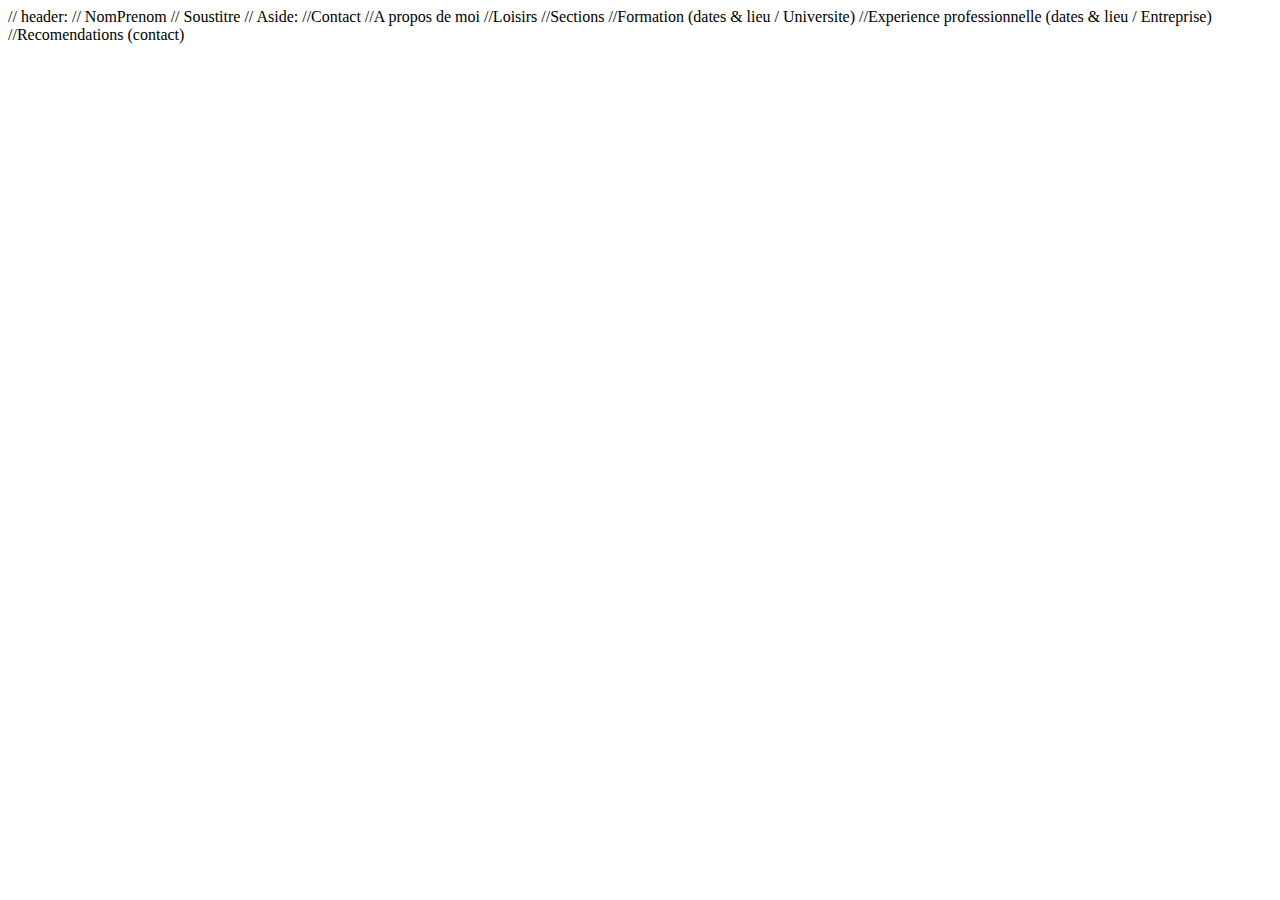
==== CV.html @ d42e1da4 "Start P2 -  CSS: empty / HTML: plan in comments" ====
<!DOCTYPE html>
<html>
<head>
	<meta charset="utf-8"/>
	<link rel="stylesheet" href="styleCV.css" />
	<title>CV Gaëtan Théréau</title>
</head>
<body>

// header:
	// NomPrenom
	// Soustitre

// Aside:
	//Contact
	//A propos de moi
	//Loisirs

//Sections
	//Formation (dates & lieu / Universite)
	//Experience professionnelle (dates & lieu / Entreprise)
	//Recomendations (contact)
	
</body>
</html>
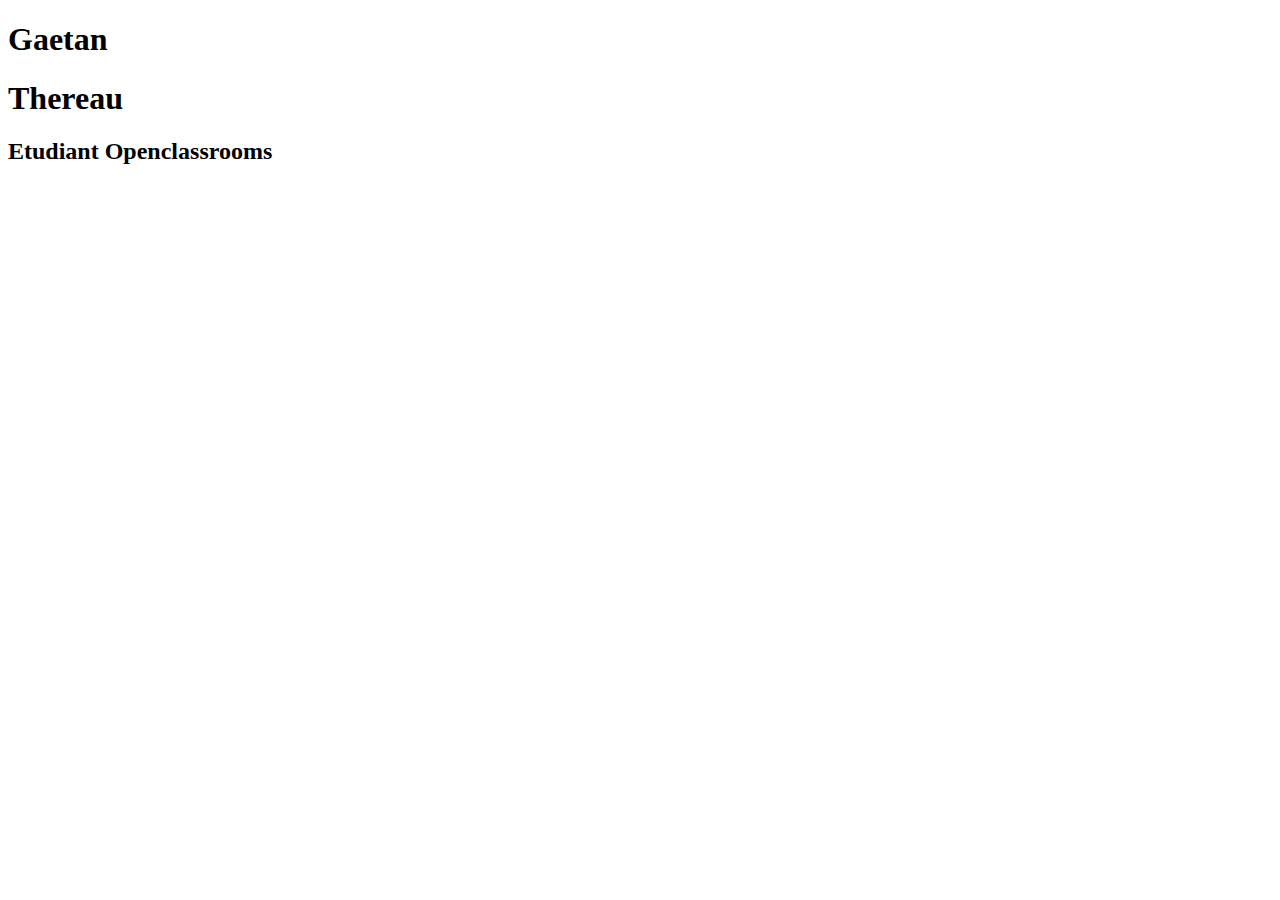
==== commit e5e25a85: "Added Header & corrected comments syntax :P" ====
--- a/CV.html
+++ b/CV.html
@@ -7,19 +7,25 @@
 </head>
 <body>
 
-// header:
-	// NomPrenom
-	// Soustitre
+<!-- header:
+// NomPrenom
+// Soustitre -->
 
-// Aside:
+<header> <!--Header-->
+	<h1 id="Prenom"> Gaetan</h1><h1 id="Nom"> Thereau</h1>
+	<h2 id="Intro"> Etudiant Openclassrooms</h2>
+</header>
+
+<!-- Aside:
 	//Contact
 	//A propos de moi
-	//Loisirs
+	//Loisirs -->
 
-//Sections
+
+<!-- Sections
 	//Formation (dates & lieu / Universite)
 	//Experience professionnelle (dates & lieu / Entreprise)
-	//Recomendations (contact)
-	
+	//Recommendations (contact) --->
+
 </body>
 </html>
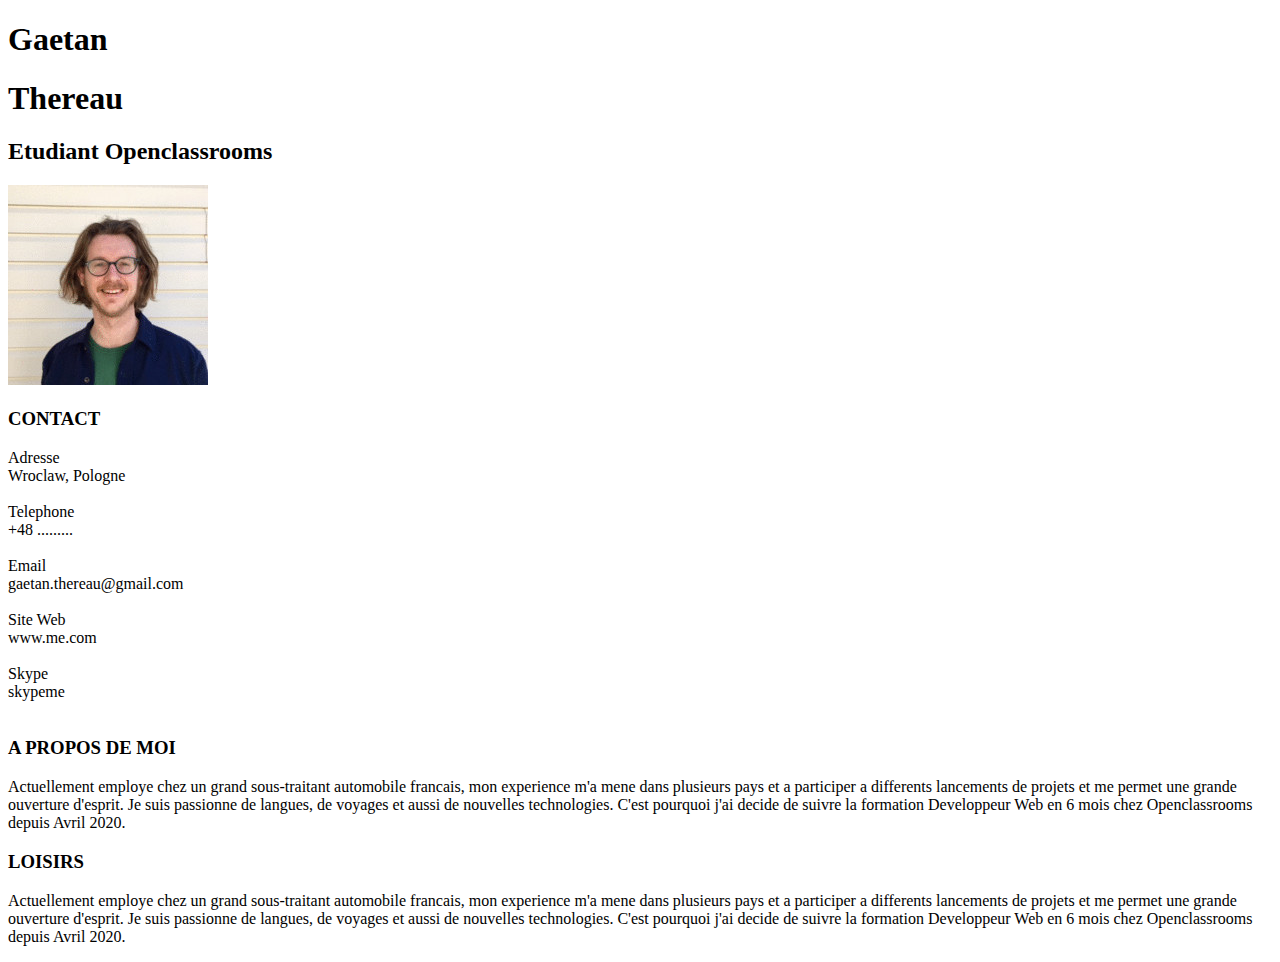
==== commit d1f6b3db: "Aside done missing images loisirs" ====
--- a/CV.html
+++ b/CV.html
@@ -6,26 +6,67 @@
 	<title>CV Gaëtan Théréau</title>
 </head>
 <body>
-
+	<div id="bloc_page">
 <!-- header:
 // NomPrenom
 // Soustitre -->
 
-<header> <!--Header-->
-	<h1 id="Prenom"> Gaetan</h1><h1 id="Nom"> Thereau</h1>
-	<h2 id="Intro"> Etudiant Openclassrooms</h2>
-</header>
+		<header> <!--Header-->
+			<h1 id="Prenom"> Gaetan</h1><h1 id="Nom"> Thereau</h1>
+			<h2 id="Intro"> Etudiant Openclassrooms</h2>
+		</header>
 
 <!-- Aside:
+	//Photo
 	//Contact
 	//A propos de moi
 	//Loisirs -->
+		<aside>
+			<article>
+				<p class="photo"><a href="img/big_moi.jpg" class="lienimage"><img class="circle" src="img/small_moi.jpg"  alt="Moi" title="Cliquez pour agrandir" /></a></p>
 
+			<div class="contact">
+				<h3 id="contact">   CONTACT</h3>
+					<p class="contact">
+						Adresse<br>
+						Wroclaw, Pologne<br>
+						<br>
+						Telephone<br>
+						+48 .........<br>
+						<br>
+						Email<br>
+						gaetan.thereau@gmail.com<br>
+						<br>
+						Site Web<br>
+						www.me.com<br>
+						<br>
+						Skype<br>
+						skypeme<br>
+						<br>
+					</p>
+				</div>
+
+				<div class="apropos">
+					<h3 id="apropos">   A PROPOS DE MOI</h3>
+						<p class="apropos">
+							Actuellement employe chez un grand sous-traitant automobile francais, mon experience m'a mene dans plusieurs pays et a participer a differents lancements de projets et me permet une grande ouverture d'esprit.
+							Je suis passionne de langues, de voyages et aussi de nouvelles technologies. C'est pourquoi j'ai decide de suivre la formation Developpeur Web en 6 mois chez Openclassrooms depuis Avril 2020.
+						</p>
+					</div>
+
+				<div class="loisirs">
+					<h3 id="loisirs">   LOISIRS</h3>
+						<p class="loisirs">
+							Actuellement employe chez un grand sous-traitant automobile francais, mon experience m'a mene dans plusieurs pays et a participer a differents lancements de projets et me permet une grande ouverture d'esprit.
+							Je suis passionne de langues, de voyages et aussi de nouvelles technologies. C'est pourquoi j'ai decide de suivre la formation Developpeur Web en 6 mois chez Openclassrooms depuis Avril 2020.
+						</p>
+					</div>
+		</aside>
 
 <!-- Sections
 	//Formation (dates & lieu / Universite)
 	//Experience professionnelle (dates & lieu / Entreprise)
-	//Recommendations (contact) --->
-
+	//Recommendations (apropos) --->
+	</div id="bloc_page">
 </body>
 </html>
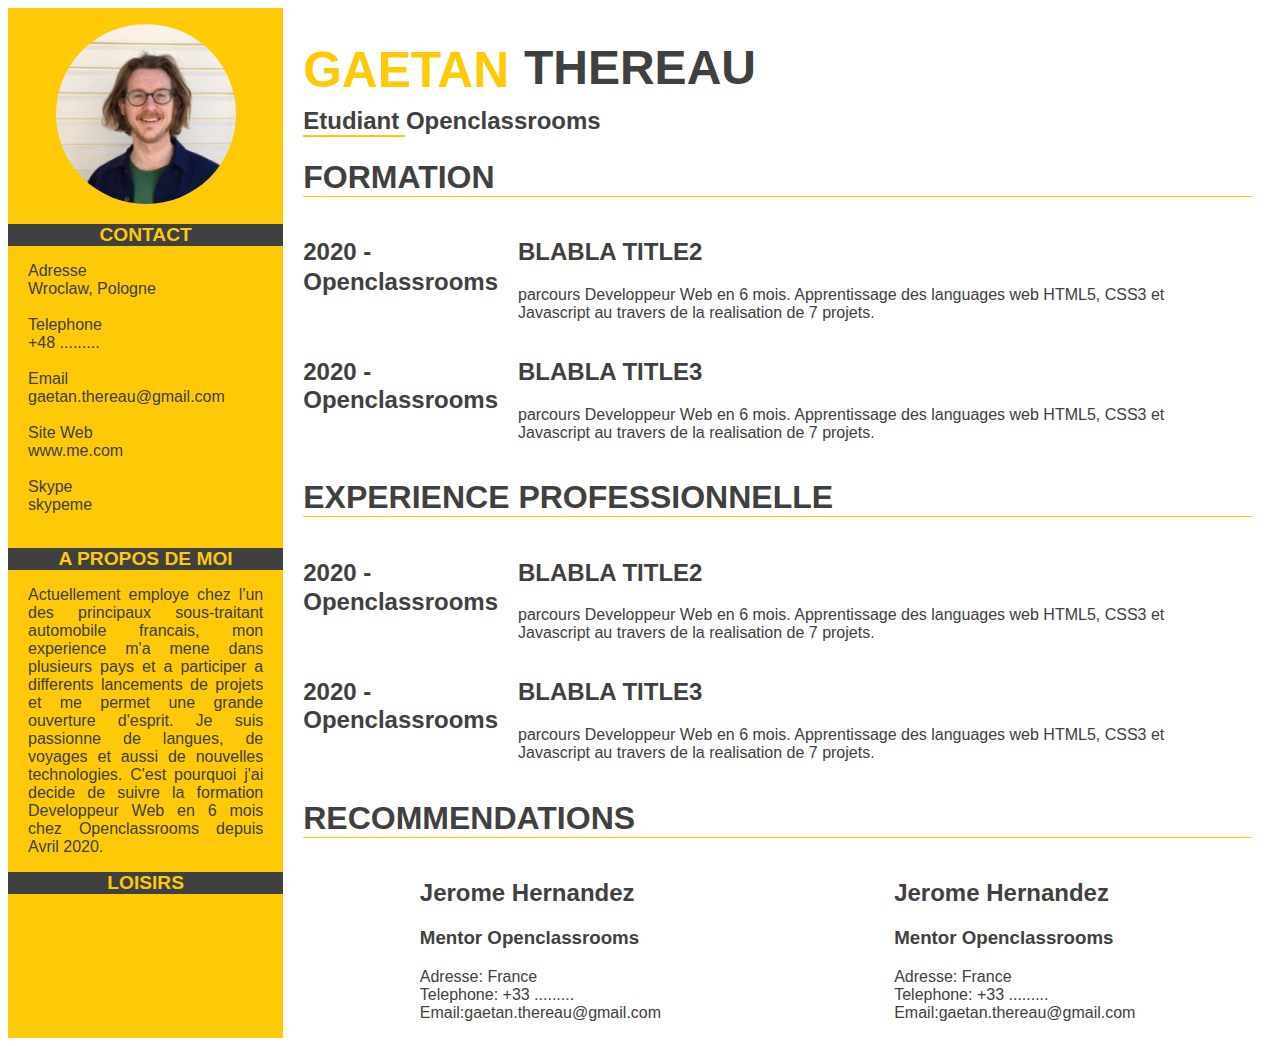
==== commit 7479d541: "commit test to update website" ====
--- a/CV.html
+++ b/CV.html
@@ -1,20 +1,15 @@
 <!DOCTYPE html>
 <html>
+
 <head>
 	<meta charset="utf-8"/>
 	<link rel="stylesheet" href="styleCV.css" />
+	<link rel="stylesheet" href="fontawesome-free-5.13.0-web/css/all.css" />
 	<title>CV Gaëtan Théréau</title>
 </head>
 <body>
 	<div id="bloc_page">
-<!-- header:
-// NomPrenom
-// Soustitre -->
 
-		<header> <!--Header-->
-			<h1 id="Prenom"> Gaetan</h1><h1 id="Nom"> Thereau</h1>
-			<h2 id="Intro"> Etudiant Openclassrooms</h2>
-		</header>
 
 <!-- Aside:
 	//Photo
@@ -22,51 +17,156 @@
 	//A propos de moi
 	//Loisirs -->
 		<aside>
-			<article>
-				<p class="photo"><a href="img/big_moi.jpg" class="lienimage"><img class="circle" src="img/small_moi.jpg"  alt="Moi" title="Cliquez pour agrandir" /></a></p>
+				<p class="photo"><img class="circle" src="img/small_moi.jpg"  alt="Moi" title="Cliquez pour agrandir" /></a></p>
 
-			<div class="contact">
-				<h3 id="contact">   CONTACT</h3>
-					<p class="contact">
-						Adresse<br>
-						Wroclaw, Pologne<br>
-						<br>
-						Telephone<br>
-						+48 .........<br>
-						<br>
-						Email<br>
-						gaetan.thereau@gmail.com<br>
-						<br>
-						Site Web<br>
-						www.me.com<br>
-						<br>
-						Skype<br>
-						skypeme<br>
-						<br>
-					</p>
-				</div>
-
-				<div class="apropos">
-					<h3 id="apropos">   A PROPOS DE MOI</h3>
-						<p class="apropos">
-							Actuellement employe chez un grand sous-traitant automobile francais, mon experience m'a mene dans plusieurs pays et a participer a differents lancements de projets et me permet une grande ouverture d'esprit.
-							Je suis passionne de langues, de voyages et aussi de nouvelles technologies. C'est pourquoi j'ai decide de suivre la formation Developpeur Web en 6 mois chez Openclassrooms depuis Avril 2020.
+				<div id="contact_bloc">
+					<h1 id="contact_titre">CONTACT</h1>
+						<p class="contact">
+							Adresse<br>
+							Wroclaw, Pologne<br>
+							<br>
+							Telephone<br>
+							+48 .........<br>
+							<br>
+							Email<br>
+							gaetan.thereau@gmail.com<br>
+							<br>
+							Site Web<br>
+							www.me.com<br>
+							<br>
+							Skype<br>
+							skypeme<br>
+							<br>
 						</p>
 					</div>
 
-				<div class="loisirs">
-					<h3 id="loisirs">   LOISIRS</h3>
-						<p class="loisirs">
-							Actuellement employe chez un grand sous-traitant automobile francais, mon experience m'a mene dans plusieurs pays et a participer a differents lancements de projets et me permet une grande ouverture d'esprit.
-							Je suis passionne de langues, de voyages et aussi de nouvelles technologies. C'est pourquoi j'ai decide de suivre la formation Developpeur Web en 6 mois chez Openclassrooms depuis Avril 2020.
-						</p>
-					</div>
+					<div id="apropos_bloc">
+						<h1 id="apropos_titre">   A PROPOS DE MOI</h1>
+							<p class="apropos">
+								Actuellement employe chez l'un des principaux sous-traitant automobile francais, mon experience m'a mene dans plusieurs pays et a participer a differents lancements de projets et me permet une grande ouverture d'esprit.
+								Je suis passionne de langues, de voyages et aussi de nouvelles technologies. C'est pourquoi j'ai decide de suivre la formation Developpeur Web en 6 mois chez Openclassrooms depuis Avril 2020.
+							</p>
+						</div>
+
+					<div id="loisirs_bloc">
+						<h1 id="loisirs_titre">   LOISIRS</h1>
+							<div class="icons">
+								<i class="fas fa-laptop-code" title="code"></i>
+								<i class="fas fa-running" title="running"></i>
+								<i class="fas fa-language" title="langues"></i>
+							</div>
+						</div>
 		</aside>
 
-<!-- Sections
-	//Formation (dates & lieu / Universite)
-	//Experience professionnelle (dates & lieu / Entreprise)
-	//Recommendations (apropos) --->
-	</div id="bloc_page">
-</body>
+			<div id="bloc_contenu">
+					<!-- header:
+					// NomPrenom
+					// Soustitre -->
+
+							<header> <!--Header-->
+								<div id="nomprenom">
+									<h1 id="Prenom">GAETAN </h1><h1 id="Nom">THEREAU</h1>
+								</div id="nomprenom">
+								<h2 id="Intro"> Etudiant Openclassrooms</h2>
+							</header>
+							<hr align="left"><!-- Trait sous le sous-titre -->
+
+						<!-- Sections
+							//Formation (dates & lieu / Universite)
+							//Experience professionnelle (dates & lieu / Entreprise)
+							//Recommendations (apropos) --->
+					<section>
+						<article class="formation">
+							<h1 id="formation_titre"> <i class="fas fa-graduation-cap"></i> FORMATION</h1>
+							<div id="bloc_description">
+								<div class="categorie">
+									<div class="bloc_puce_datelieu">
+										<h2 class="datelieu"><span class="far fa-dot-circle"></span> 2020 - Openclassrooms</h2>
+									</div>
+
+									<div class="description">
+										<h2>BLABLA TITLE2</h2>
+										<p>
+											parcours Developpeur Web en 6 mois.
+											Apprentissage des languages web HTML5, CSS3 et Javascript au travers de la realisation de 7 projets.
+										</p>
+									</div> <!--class=description!-->
+								</div> <!--class=categorie!-->
+
+									<div class="categorie">
+										<div class="bloc_puce_datelieu">
+											<h2 class="datelieu"><span class="fas fa-circle"></span> 2020 - Openclassrooms</h2>
+										</div>
+										<div class="description">
+											<h2>BLABLA TITLE3</h2>
+											<p>
+												parcours Developpeur Web en 6 mois.
+												Apprentissage des languages web HTML5, CSS3 et Javascript au travers de la realisation de 7 projets.
+											</p>
+										</div>
+									</div>
+						</div id="bloc_description">
+						</article>
+
+						<article class="experience">
+							<h1 id="experience_titre"> <i class="fas fa-briefcase"></i> EXPERIENCE PROFESSIONNELLE</h1>
+							<div id="bloc_description">
+									<div class="categorie">
+										<div class="bloc_puce_datelieu">
+											<h2 class="datelieu"><span class="far fa-dot-circle"></span> 2020 - Openclassrooms</h2>
+										</div>
+										<div class="description">
+											<h2>BLABLA TITLE2</h2>
+											<p>
+												parcours Developpeur Web en 6 mois.
+												Apprentissage des languages web HTML5, CSS3 et Javascript au travers de la realisation de 7 projets.
+											</p>
+										</div>
+									</div>
+									<div class="categorie">
+										<div class="bloc_puce_datelieu">
+											<h2 class="datelieu"><span class="fas fa-circle"></span> 2020 - Openclassrooms</h2>
+										</div>
+										<div class="description">
+											<h2>BLABLA TITLE3</h2>
+											<p>
+												parcours Developpeur Web en 6 mois.
+												Apprentissage des languages web HTML5, CSS3 et Javascript au travers de la realisation de 7 projets.
+											</p>
+										</div>
+									</div>
+						</div id="bloc_description">
+						</article>
+
+						<article class="recommendations">
+							<h1 id="recommendations_titre"><i class="fas fa-pencil-alt"></i> RECOMMENDATIONS</h1>
+							<div id="bloc_recommendations">
+								<div id="bloc_recommendation_souscategorie">
+									<h2>Jerome Hernandez</h2>
+									<h3>Mentor Openclassrooms</h3>
+									<p class="recommendation_contact">
+										Adresse: France <br>
+										Telephone: +33 .........<br>
+										Email:gaetan.thereau@gmail.com<br>
+									</p>
+								</div id="bloc_recommendation_souscategorie">
+								<div id="bloc_recommendation_souscategorie">
+										<h2>Jerome Hernandez</h2>
+										<h3>Mentor Openclassrooms</h3>
+										<p class="recommendation_contact">
+											Adresse: France <br>
+											Telephone: +33 .........<br>
+											Email:gaetan.thereau@gmail.com<br>
+										</p>
+									</div>
+								</div id="bloc_recommendation_souscategorie">
+						</div id="bloc_recommendation">
+						</article>
+
+					</section>
+
+			</div id="bloc_contenu">
+				</div id="bloc_page">
+	</body>
+
 </html>
--- a/styleCV.css
+++ b/styleCV.css
@@ -0,0 +1,202 @@
+/*feuille de style*/
+
+@font-face /*choix des polices personalisées*/
+{
+    font-family: 'Roboto-Medium';
+    src: url('Roboto/Roboto-Medium.ttf');
+    font-family: 'Roboto-Thin';
+    src: url('Roboto/Roboto-Thin.ttf');
+    font-weight: normal;
+    font-style: normal;
+}
+
+#bloc_page
+{
+  font-family:'Roboto-Medium', arial, sans-serif, verdana;
+  color:#404040;
+  display: flex;
+}
+
+
+/*--bloc aside a gauche de la page--*/
+
+aside /*proprietes de la boite aside*/
+{
+width: 382px;
+    font-size: 1em;
+    background: #FECA07;
+	text-align: justify;
+}
+
+aside .photo /*image centree*/
+{
+  text-align: center;
+}
+
+aside .circle /*image ronde*/
+{
+  overflow:hidden;
+      -webkit-border-radius:50%;
+      -moz-border-radius: 50%;
+      border-radius:50%;
+      border: 20px;
+      width: 180px;
+      height:180px;
+}
+aside h1 /*proprietes des titres dans aside*/
+{
+  font-family:'Roboto-Medium', arial, sans-serif, verdana;
+    font-size: 1.2em;
+    background: #404040;
+    color:#FECA07;
+    margin-left: 0px;
+    margin-right: 0px;
+    text-align: center;
+}
+
+.contact
+{
+  padding-left: 20px;
+  padding-right: 20px;
+}
+
+.apropos
+{
+  padding-left: 20px;
+  padding-right: 20px;
+}
+
+aside .icons
+{
+  text-align: center;
+}
+
+.icons /*icones representant les loisirs */
+{
+  font-size: 50px;
+}
+
+/*--bloc principal de la page--*/
+#bloc_contenu
+{
+  padding-left: 20px;
+  padding-right: 20px;
+}
+
+/*--bloc titre de la page--*/
+header
+{
+  display: flex;
+  flex-direction: column;
+  justify-content: left;
+}
+
+#nomprenom
+{
+  display: flex;
+  margin-bottom:-45px;
+}
+#Prenom
+{
+  font-family:'Roboto-Medium', arial, sans-serif, verdana;
+    font-size: 3.1em;
+    color:#FECA07;
+    margin-left: 0px;
+    margin-right: 7.5px;
+    text-align: right;
+}
+
+#Nom
+{
+  font-family:'Roboto-Thin', arial, sans-serif, verdana;
+    font-size: 3em;
+    color:#404040;
+    margin-left: 7.5px;
+    margin-right: 0px;
+    text-align: left;
+}
+
+#Intro /*phrase d'introduction (sous titre)*/
+{
+  font-family:'Roboto-Thin', arial, sans-serif, verdana;
+    font-size: 1.5em;
+    color:#404040;
+    margin-left: 0px;
+    margin-right: 0px;
+    text-align: left;
+}
+
+hr /*trait sous phrase intro*/
+{
+  margin-top: -20px;
+  width: 100px;
+  height: 0px;
+  border: 1px #FECA07 solid;
+}
+
+
+
+/*--bloc articles de la page--*/
+#bloc_description
+{
+  display: flex;
+  flex-direction: column;
+}
+
+.categorie
+{
+  display: flex;
+  justify-content: right;
+}
+
+.bloc_puce_datelieu
+{
+  display: inline-block;
+}
+
+.fa-dot-circle /*aligne la 1ere puce avec le titre h2, quelque soit la taille de la puce*/
+{
+  vertical-align: middle;
+  font-size: 1em;
+}
+.fa-circle /*aligne la 2e puce avec le titre h2, quelque soit la taille de la puce*/
+{
+  vertical-align: middle;
+  font-size: 0.5em;
+}
+
+article i /*couleur des icones des titres dans l'article principal en jaune*/
+{
+  color: #FECA07;
+}
+
+article span /*couleur des puces dans l'article principal en jaune*/
+{
+  color: #FECA07;
+}
+
+.description
+{
+  margin-left: 20px;
+  margin-right: 20px
+}
+
+#formation_titre
+{
+  border-bottom: 1.5px solid #FECA07;
+}
+#experience_titre
+{
+  border-bottom: 1.5px solid #FECA07;
+}
+
+#recommendations_titre
+{
+  border-bottom: 1.5px solid #FECA07;
+}
+
+#bloc_recommendations
+{
+  display: flex;
+  justify-content: space-around;
+}
